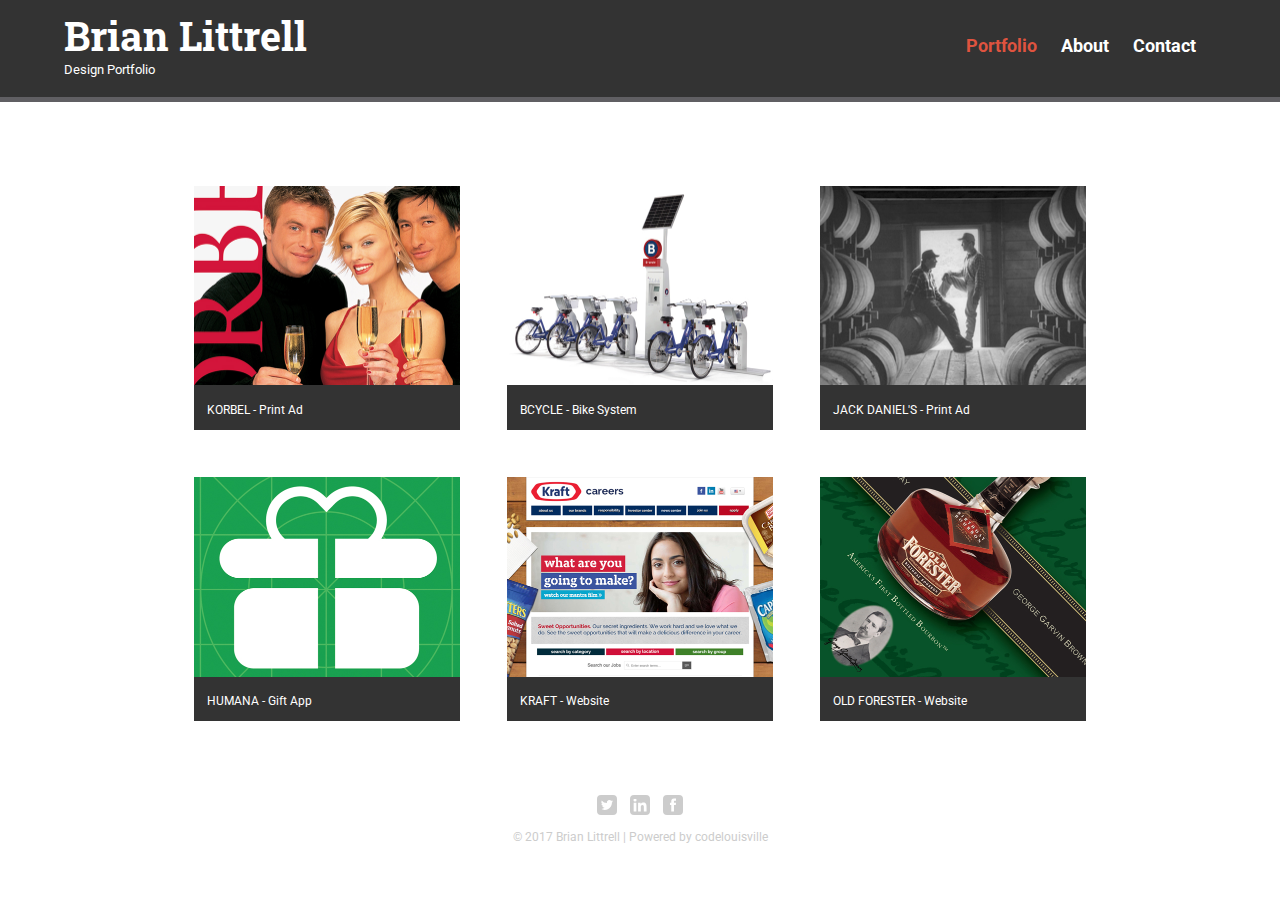
==== Brian Littrell.co/index.html @ c4f3c050 "Add files via upload" ====
<!DOCTYPE html>
<html>
  <head>
    <meta charset="utf-8">
    <title>Brian Littrell | Design Consultant</title>
    <link rel="stylesheet" href="css/normalize.css">
    <link href="https://fonts.googleapis.com/css?family=Roboto+Condensed:300,300i,400,400i,700,700i|Roboto+Slab:100,300,400,700|Roboto:100,100i,300,300i,400,400i,500,500i,700,700i,900,900i" rel="stylesheet">
    <link rel="stylesheet" href="css/all.min.css">
  </head>
  <body>
    <header>
      <a href="index.html" id="logo">
        <h1>Brian Littrell</h1>
        <h2>Design Portfolio</h2>
      </a>
      <nav>
        <ul>
          <li><a href="index.html" class="selected">Portfolio</a></li>
          <li><a href="about.html">About</a></li>
          <li><a href="contact.html">Contact</a></li>
        </ul>
      </nav>
    </header>
    <div id="wrapper">
      <section>
        <ul id="gallery">
          <li>
            <a href="img/korbel-01.jpg" class="magnific">
              <img src="assets/korbel-01-preview.jpg" alt="">
              <p>KORBEL - Print Ad</p>
            </a>
          </li>
          <li>
            <a href="img/bcycle-02.jpg" class="magnific">
              <img src="assets/bcycle-02-preview.jpg" alt="">
              <p>BCYCLE - Bike System</p>
            </a>
          </li>
          <li>
            <a href="img/jackdaniels-03.jpg" class="magnific">
              <img src="assets/jackdaniels-03-preview.jpg" alt="">
              <p>JACK DANIEL'S - Print Ad</p>
            </a>
          </li>
          <li>
            <a href="img/humana-04.jpg" class="magnific">
              <img src="assets/humana-04-preview.jpg" alt="">
              <p>HUMANA - Gift App</p>
            </a>
          </li>
          <li>
            <a href="img/kraft-05.jpg" class="magnific">
              <img src="assets/kraft-05-preview.jpg" alt="">
              <p>KRAFT - Website</p>
            </a>
          </li>
          <li>
            <a href="img/oldforester-06.jpg" class="magnific">
              <img src="assets/oldforester-06-preview.jpg" alt="">
              <p>OLD FORESTER - Website</p>
            </a>
          </li>
        </ul>
      </section>
      <footer>
        <a href="https://twitter.com/BrianGLittrell"><img src="img/twitter-wrap.svg" alt="Twitter Logo" class="social-icon"></a>
        <a href="https://www.linkedin.com/in/brian-littrell-3191416/"><img src="img/linkedin-wrap.svg" alt="linkedin Logo" class="social-icon"></a>
        <a href="https://www.facebook.com/BrianGLittrell"><img src="img/facebook-wrap.svg" alt="Facebook Logo" class="social-icon"></a>
        <p>&copy; 2017 Brian Littrell | Powered by codelouisville</p>
      </footer>
    </div>
    
    <script src="https://ajax.googleapis.com/ajax/libs/jquery/2.1.3/jquery.min.js"></script>
    <script src="js/jquery.magnific-popup.min.js"></script>
    <script>$(document).ready(function(){$(".magnific").magnificPopup({type:"image",closeOnContentClick:!0,image:{verticalFit:!1}})});</script>

  </body>
</html>
---- Brian Littrell.co/css/all.min.css ----
/*! normalize.css v1.1.0 | MIT License | git.io/normalize */article,aside,details,figcaption,figure,footer,header,hgroup,main,nav,section,summary{display:block}audio,canvas,video{display:inline-block}audio:not([controls]){display:none;height:0}[hidden]{display:none}html{font-size:100%;-webkit-text-size-adjust:100%;-ms-text-size-adjust:100%}button,html,input,select,textarea{font-family:'Roboto',sans-serif}body{margin:0}a:focus{outline:dotted thin}a:active,a:hover{outline:0}h3{font-size:1.17em}h4{font-size:1em;margin:1.33em 0}h5{font-size:.83em;margin:1.67em 0}h6{font-size:.67em;margin:2.33em 0}abbr[title]{border-bottom:1px dotted}b,strong{font-weight:700}blockquote{margin:1em 40px}dfn{font-style:italic}hr{-moz-box-sizing:content-box;box-sizing:content-box;height:0}mark{background:#ff0;color:#000}p,pre{margin:1em 0}code,kbd,pre,samp{font-family:'Roboto', sans-serif;font-size:1em}pre{white-space:pre;white-space:pre-wrap;word-wrap:break-word}q{quotes:none}q:after,q:before{content:'';content:none}small{font-size:80%}sub,sup{font-size:75%;line-height:0;position:relative;vertical-align:baseline}sup{top:-.5em}sub{bottom:-.25em}dl,menu,ol,ul{margin:1em 0}dd{margin:0 0 0 40px}menu,ol,ul{padding:0 0 0 40px}nav ol,nav ul{list-style:none}img{border:0;-ms-interpolation-mode:bicubic}svg:not(:root){overflow:hidden}figure,form{margin:0}fieldset{border:1px solid #333;margin:0 2px;padding:.35em .625em .75em}legend{border:0;padding:0;white-space:normal}button,input,select,textarea{font-size:100%;margin:0;vertical-align:baseline}button,input{line-height:normal}button,select{text-transform:none}button,html input[type=button],input[type=reset],input[type=submit]{-webkit-appearance:button;cursor:pointer}button[disabled],html input[disabled]{cursor:default}input[type=checkbox],input[type=radio]{box-sizing:border-box;padding:0}input[type=search]{-webkit-appearance:textfield;-moz-box-sizing:content-box;-webkit-box-sizing:content-box;box-sizing:content-box}input[type=search]::-webkit-search-cancel-button,input[type=search]::-webkit-search-decoration{-webkit-appearance:none}button::-moz-focus-inner,input::-moz-focus-inner{border:0;padding:0}textarea{overflow:auto;vertical-align:top}table{border-collapse:collapse;border-spacing:0}body{font-family:'Roboto',sans-serif}#wrapper{max-width:940px;margin:0 auto;padding:0 5%}a{text-decoration:none}img{max-width:100%}h3{margin:0 0 1em}header{float:left;margin:0 0 30px;padding:5px 0 0;width:100%}#logo{text-align:center;margin:0}h1{font-family:'Roboto Slab',serif;margin:15px 0;font-size:1.75em;font-weight:700;line-height:.8em}h2{font-size:.75em;margin:-5px 0 0;font-weight:normal}nav{text-align:center;padding:10px 0;margin:20px 0 0}nav ul{list-style:none;margin:0 10px;padding:0}nav li{display:inline-block}nav a{font-weight:700;padding:15px 10px}footer{font-size:.75em;text-align:center;clear:both;padding-top:50px;color:#ccc}.social-icon{width:20px;height:20px;margin:0 5px}#gallery{margin:0;padding:0;list-style:none}#gallery li{float:left;width:45%;margin:2.5%;background-color:#333;color:#bdc3c7}#gallery li a p{margin:0;padding:5%;font-size:.75em;color:#fff}.profile-photo{display:block;max-width:150px;margin:0 auto 30px;border-radius:100%}.contact-info{list-style:none;padding:0;margin:0;font-size:.9em}.contact-info li{margin:0 0 10px}.contact-info a{padding:0 0 0 10px}.contact-info svg{width:14px;height:14px}body{background-color:#fff;color:#fff}header{background:#333;border-color:#599a68}nav{background:#666}h1,h2{color:#fff}a{color:#6ab47b}nav a,nav a:visited{color:#fff}nav a.selected,nav a:hover{color:#df533f}.mfp-no-margins img.mfp-img{padding:0}.mfp-no-margins .mfp-figure:after{top:0;bottom:0}.mfp-no-margins .mfp-container{padding:0}a.magnific:focus{outline:0}@media screen and (min-width:480px){#primary{width:50%;float:left}#secondary{width:40%;float:right}#gallery li{width:28.3333%}#gallery li:nth-child(4n){clear:left}.profile-photo{float:left;margin:0 5% 80px 0}}@media screen and (min-width:660px){nav{background:0 0;float:right;font-size:1.125em;margin-right:5%;text-align:right;width:45%}#logo{float:left;margin-left:5%;text-align:left;width:45%}h1{font-size:2.5em}h2{font-size:.825em;margin-bottom:20px}header{border-bottom:5px solid #605f63;margin-bottom:60px}}.mfp-bg{top:0;left:0;width:100%;height:100%;z-index:1042;overflow:hidden;position:fixed;background:#0b0b0b;opacity:.8;filter:alpha(opacity=80)}.mfp-wrap{top:0;left:0;width:100%;height:100%;z-index:1043;position:fixed;outline:0!important;-webkit-backface-visibility:hidden}.mfp-container{text-align:center;position:absolute;width:100%;height:100%;left:0;top:0;padding:0 8px;-webkit-box-sizing:border-box;-moz-box-sizing:border-box;box-sizing:border-box}.mfp-container:before{content:'';display:inline-block;height:100%;vertical-align:middle}.mfp-align-top .mfp-container:before{display:none}.mfp-content{position:relative;display:inline-block;vertical-align:middle;margin:0 auto;text-align:left;z-index:1045}.mfp-ajax-holder .mfp-content,.mfp-inline-holder .mfp-content{width:100%;cursor:auto}.mfp-ajax-cur{cursor:progress}.mfp-zoom-out-cur,.mfp-zoom-out-cur .mfp-image-holder .mfp-close{cursor:-moz-zoom-out;cursor:-webkit-zoom-out;cursor:zoom-out}.mfp-zoom{cursor:pointer;cursor:-webkit-zoom-in;cursor:-moz-zoom-in;cursor:zoom-in}.mfp-auto-cursor .mfp-content{cursor:auto}.mfp-arrow,.mfp-close,.mfp-counter,.mfp-preloader{-webkit-user-select:none;-moz-user-select:none;user-select:none}.mfp-loading.mfp-figure{display:none}.mfp-hide{display:none!important}.mfp-preloader{color:#ccc;position:absolute;top:50%;width:auto;text-align:center;margin-top:-.8em;left:8px;right:8px;z-index:1044}.mfp-preloader a{color:#ccc}.mfp-preloader a:hover{color:#fff}.mfp-s-error .mfp-content,.mfp-s-ready .mfp-preloader{display:none}button.mfp-arrow,button.mfp-close{overflow:visible;cursor:pointer;background:0 0;border:0;-webkit-appearance:none;display:block;outline:0;padding:0;z-index:1046;-webkit-box-shadow:none;box-shadow:none}button::-moz-focus-inner{padding:0;border:0}.mfp-close{width:44px;height:44px;line-height:44px;position:absolute;right:0;top:0;text-decoration:none;text-align:center;opacity:.65;padding:0 0 18px 10px;color:#fff;font-style:normal;font-size:28px;font-family:Arial,Baskerville,monospace}.mfp-close:focus,.mfp-close:hover{opacity:1}.mfp-close:active{top:1px}.mfp-close-btn-in .mfp-close{color:#333}.mfp-iframe-holder .mfp-close,.mfp-image-holder .mfp-close{color:#fff;right:-6px;text-align:right;padding-right:6px;width:100%}.mfp-counter{position:absolute;top:0;right:0;color:#ccc;font-size:12px;line-height:18px}.mfp-arrow{position:absolute;opacity:.65;margin:-55px 0 0;top:50%;padding:0;width:90px;height:110px;-webkit-tap-highlight-color:transparent}.mfp-arrow:active{margin-top:-54px}.mfp-arrow:focus,.mfp-arrow:hover{opacity:1}.mfp-arrow .mfp-a,.mfp-arrow .mfp-b,.mfp-arrow:after,.mfp-arrow:before{content:'';display:block;width:0;height:0;position:absolute;left:0;top:0;margin-top:35px;margin-left:35px;border:inset transparent}.mfp-arrow .mfp-a,.mfp-arrow:after{border-top-width:13px;border-bottom-width:13px;top:8px}.mfp-arrow .mfp-b,.mfp-arrow:before{border-top-width:21px;border-bottom-width:21px}.mfp-arrow-left{left:0}.mfp-arrow-left .mfp-a,.mfp-arrow-left:after{border-right:17px solid #fff;margin-left:31px}.mfp-arrow-left .mfp-b,.mfp-arrow-left:before{margin-left:25px;border-right:27px solid #3f3f3f}.mfp-arrow-right{right:0}.mfp-arrow-right .mfp-a,.mfp-arrow-right:after{border-left:17px solid #fff;margin-left:39px}.mfp-arrow-right .mfp-b,.mfp-arrow-right:before{border-left:27px solid #3f3f3f}.mfp-iframe-holder{padding-top:40px;padding-bottom:40px}.mfp-iframe-holder .mfp-content{line-height:0;width:100%;max-width:900px}.mfp-iframe-holder .mfp-close{top:-40px}.mfp-iframe-scaler{width:100%;height:0;overflow:hidden;padding-top:56.25%}.mfp-iframe-scaler iframe{position:absolute;display:block;top:0;left:0;width:100%;height:100%;box-shadow:0 0 8px rgba(0,0,0,.6);background:#000}img.mfp-img{width:auto;max-width:100%;height:auto;display:block;line-height:0;-webkit-box-sizing:border-box;-moz-box-sizing:border-box;box-sizing:border-box;padding:40px 0;margin:0 auto}.mfp-figure{line-height:0}.mfp-figure:after{content:'';position:absolute;left:0;top:40px;bottom:40px;display:block;right:0;width:auto;height:auto;z-index:-1;box-shadow:0 0 8px rgba(0,0,0,.6);background:#444}.mfp-figure small{color:#bdbdbd;display:block;font-size:12px;line-height:14px}.mfp-bottom-bar{margin-top:-36px;position:absolute;top:100%;left:0;width:100%;cursor:auto}.mfp-title{text-align:left;line-height:18px;color:#f3f3f3;word-wrap:break-word;padding-right:36px}.mfp-image-holder .mfp-content{max-width:100%}.mfp-gallery .mfp-image-holder .mfp-figure{cursor:pointer}@media screen and (max-width:800px) and (orientation:landscape),screen and (max-height:300px){.mfp-img-mobile .mfp-image-holder{padding-left:0;padding-right:0}.mfp-img-mobile img.mfp-img{padding:0}.mfp-img-mobile .mfp-figure:after{top:0;bottom:0}.mfp-img-mobile .mfp-figure small{display:inline;margin-left:5px}.mfp-img-mobile .mfp-bottom-bar{background:rgba(0,0,0,.6);bottom:0;margin:0;top:auto;padding:3px 5px;position:fixed;-webkit-box-sizing:border-box;-moz-box-sizing:border-box;box-sizing:border-box}.mfp-img-mobile .mfp-bottom-bar:empty{padding:0}.mfp-img-mobile .mfp-counter{right:5px;top:3px}.mfp-img-mobile .mfp-close{top:0;right:0;width:35px;height:35px;line-height:35px;background:rgba(0,0,0,.6);position:fixed;text-align:center;padding:0}}@media all and (max-width:900px){.mfp-arrow{-webkit-transform:scale(0.75);transform:scale(0.75)}.mfp-arrow-left{-webkit-transform-origin:0;transform-origin:0}.mfp-arrow-right{-webkit-transform-origin:100%;transform-origin:100%}.mfp-container{padding-left:6px;padding-right:6px}}.mfp-ie7 .mfp-img{padding:0}.mfp-ie7 .mfp-bottom-bar{width:600px;left:50%;margin-left:-300px;margin-top:5px;padding-bottom:5px}.mfp-ie7 .mfp-container{padding:0}.mfp-ie7 .mfp-content{padding-top:44px}.mfp-ie7 .mfp-close{top:0;right:0;padding-top:0}
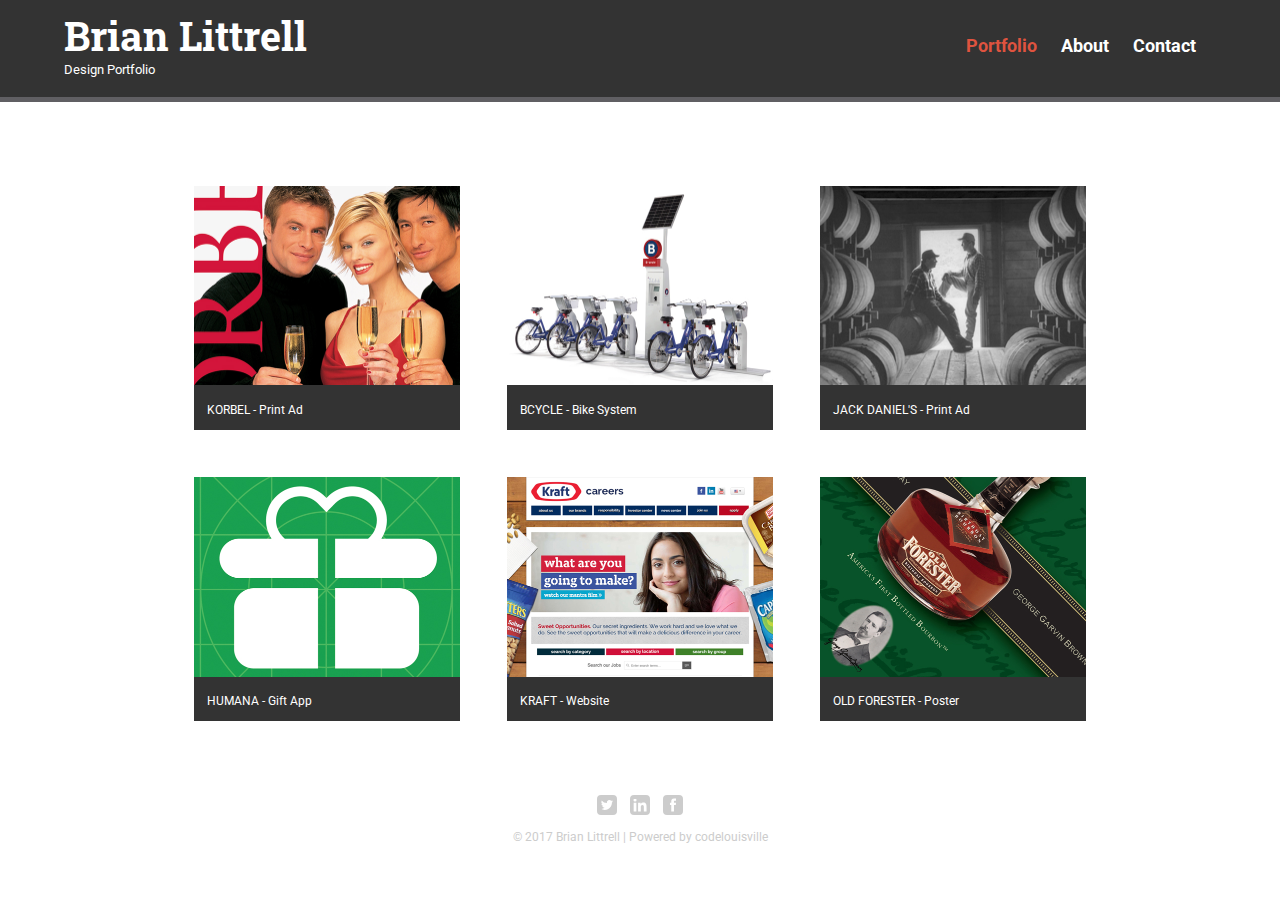
==== commit 5a0fd24c: "Add files via upload" ====
--- a/Brian Littrell.co/index.html
+++ b/Brian Littrell.co/index.html
@@ -57,7 +57,7 @@
           <li>
             <a href="img/oldforester-06.jpg" class="magnific">
               <img src="assets/oldforester-06-preview.jpg" alt="">
-              <p>OLD FORESTER - Website</p>
+              <p>OLD FORESTER - Poster</p>
             </a>
           </li>
         </ul>
